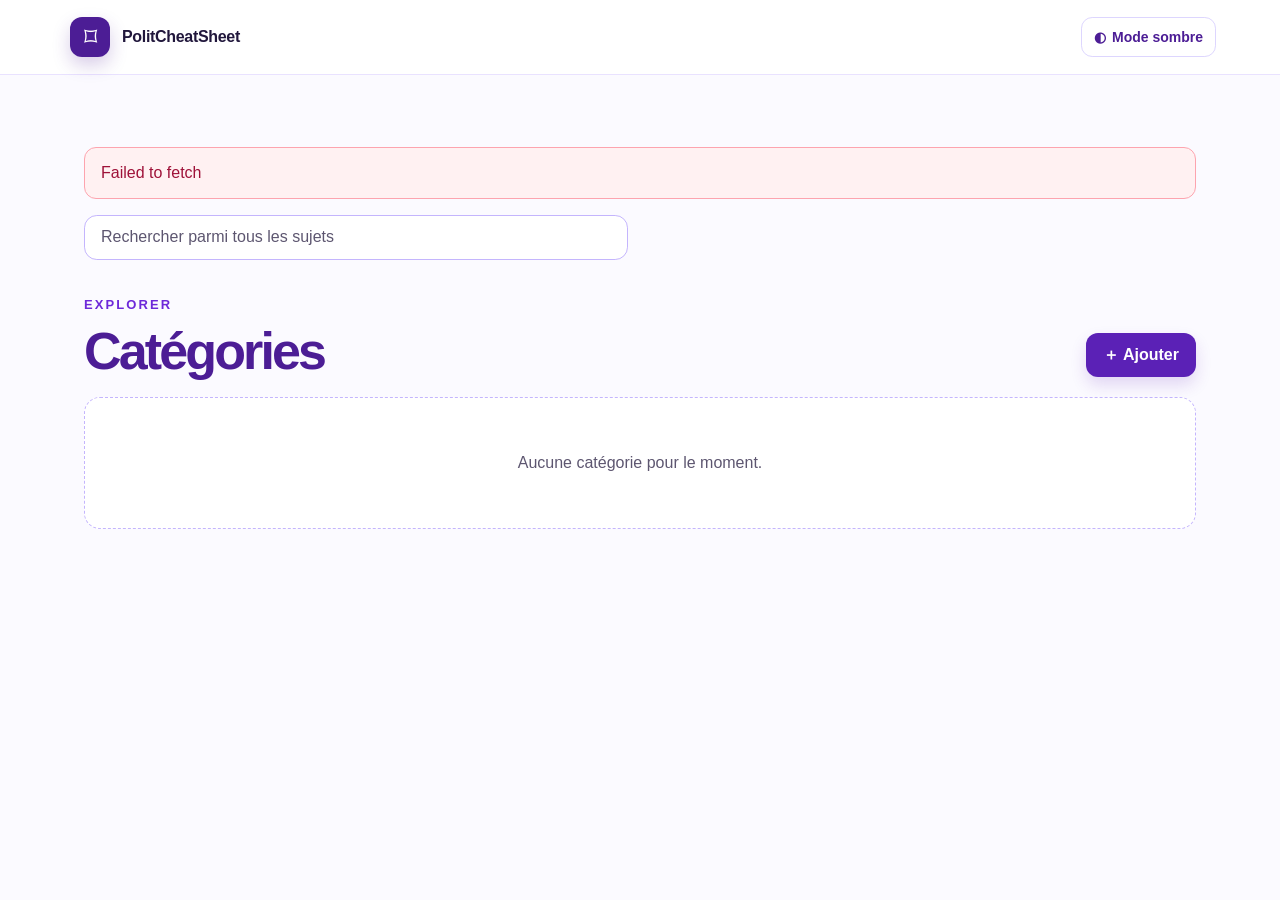
==== index.html @ bf63968e "Rename site to PolitCheatSheet" ====
<!doctype html>
<html lang="fr">
  <head>
    <meta charset="utf-8" />
    <meta name="viewport" content="width=device-width, initial-scale=1" />
    <meta name="description" content="Des repères clairs, rangés par catégorie." />
    <title>PolitCheatSheet</title>
    <link rel="icon" type="image/svg+xml" href="favicon.svg" />
    <link rel="stylesheet" href="styles.css?v=r2-assets-20260921" />
  </head>
  <body>
    <header class="topbar">
      <button class="brand" type="button" data-action="home" aria-label="Retour aux catégories">
        <span class="brand-mark" aria-hidden="true">⌑</span>
        <span><strong>PolitCheatSheet</strong></span>
      </button>
      <div class="header-actions">
        <span class="editor-badge" hidden data-editor-badge>Mode édition</span>
        <button class="theme-toggle" type="button" data-action="toggle-theme" aria-pressed="false">
          <span aria-hidden="true">◐</span><span data-theme-label>Mode sombre</span>
        </button>
      </div>
    </header>

    <main class="page-shell">
      <p class="notice" hidden data-notice></p>
      <div class="search-field">
        <label class="sr-only" for="topic-search">Rechercher parmi tous les sujets</label>
        <input id="topic-search" type="search" placeholder="Rechercher parmi tous les sujets" data-search-input />
        <button class="clear-search" type="button" data-action="clear-search" hidden>Effacer</button>
      </div>
      <section hidden data-search-results-view>
        <div class="search-results-heading">
          <p class="eyebrow">Recherche</p>
          <h1>Résultats</h1>
        </div>
        <div class="card-grid" data-search-results-grid aria-live="polite"></div>
        <p class="loading-state" hidden data-search-loading aria-live="polite"><span class="loading-spinner" aria-hidden="true"></span>Chargement des sujets…</p>
        <p class="empty-state" hidden data-empty-search-results>Aucun sujet ne correspond à votre recherche.</p>
      </section>
      <section data-categories-view>
        <div class="page-heading">
          <div>
            <p class="eyebrow">Explorer</p>
            <h1>Catégories</h1>
          </div>
          <button class="primary-button desktop-add" type="button" data-action="create-category">＋ Ajouter</button>
        </div>
        <div class="card-grid" data-category-grid aria-live="polite"></div>
        <p class="loading-state" data-categories-loading aria-live="polite"><span class="loading-spinner" aria-hidden="true"></span>Chargement des catégories…</p>
        <p class="empty-state" hidden data-empty-categories>Aucune catégorie pour le moment.</p>
        <button class="primary-button mobile-add" type="button" data-action="create-category">＋ Ajouter une catégorie</button>
      </section>

      <section hidden data-topics-view>
        <div class="page-heading topic-heading">
          <div>
            <button class="back-link" type="button" data-action="home">← Toutes les catégories</button>
            <p class="eyebrow">Catégorie</p>
            <h1 data-topic-title></h1>
            <div class="intro" data-topic-description></div>
          </div>
          <button class="primary-button" type="button" data-action="create-topic">＋ Ajouter</button>
        </div>
        <div class="card-grid" data-topic-grid aria-live="polite"></div>
        <p class="loading-state" hidden data-topics-loading aria-live="polite"><span class="loading-spinner" aria-hidden="true"></span>Chargement des sujets…</p>
        <p class="empty-state" hidden data-empty-topics>Aucun sujet ici pour le moment. Utilisez <strong>Ajouter</strong> pour en créer un.</p>
      </section>
    </main>

    <dialog class="modal" data-access-dialog aria-labelledby="access-title">
      <form method="dialog" data-access-form>
        <button class="modal-close" type="button" data-close aria-label="Fermer">×</button>
        <span class="lock" aria-hidden="true">⌁</span>
        <h2 id="access-title">Accès édition</h2>
        <p>Saisissez le code pour ajouter ou modifier une carte. Ce navigateur sera mémorisé pendant 30 jours.</p>
        <label for="access-code">Code d’accès</label>
        <input id="access-code" name="access-code" type="password" autocomplete="current-password" required />
        <button class="primary-button" type="submit">Continuer</button>
      </form>
    </dialog>

    <dialog class="modal" data-editor-dialog aria-labelledby="editor-title">
      <form method="dialog" data-editor-form>
        <button class="modal-close" type="button" data-close aria-label="Fermer">×</button>
        <h2 id="editor-title" data-editor-title>Nouvelle carte</h2>
        <p>Un titre clair et quelques lignes suffisent.</p>
        <label for="card-title">Titre</label>
        <input id="card-title" name="title" maxlength="120" required />
        <label for="card-description">Description</label>
        <div id="card-description" class="description-editor" contenteditable="true" role="textbox" aria-multiline="true" aria-describedby="description-help" data-description-editor></div>
        <p id="description-help" class="editor-help">Markdown accepté : <strong>**gras**</strong>, <em>*italique*</em>, <code>`code`</code>, [lien](https://…), titres (#), listes (-) et citations (&gt;). Collez une image : elle est compressée automatiquement. Cliquez une image pour l’agrandir.</p>
        <input type="file" accept="application/pdf,.pdf" hidden data-pdf-upload />
        <p class="editor-feedback" aria-live="polite" data-editor-feedback></p>
        <div class="dialog-actions"><button class="secondary-button" type="button" data-action="upload-pdf">Ajouter un PDF</button><button class="secondary-button" type="button" data-close>Annuler</button><button class="primary-button" type="submit">Enregistrer</button></div>
      </form>
    </dialog>

    <dialog class="modal" data-detail-dialog aria-labelledby="detail-title">
      <form method="dialog">
        <button class="modal-close" type="button" data-close aria-label="Fermer">×</button>
        <h2 id="detail-title" data-detail-title></h2>
        <div class="detail-copy" data-detail-copy></div>
        <div class="dialog-actions"><button class="secondary-button" type="button" data-close>Fermer</button><button class="primary-button" type="button" data-action="edit-detail">Modifier</button></div>
      </form>
    </dialog>

    <dialog class="image-modal" data-image-dialog aria-label="Image agrandie">
      <button class="modal-close" type="button" data-close aria-label="Fermer">×</button>
      <img data-expanded-image alt="Image agrandie" />
    </dialog>

    <script src="config.js"></script>
    <script src="app.js?v=r2-assets-20260921"></script>
  </body>
</html>
---- styles.css ----
:root { --ink:#21173c; --purple:#5b21b6; --paper:#fbfaff; --line:#e9e2ff; --muted:#5d5670; --surface:#fff; --topbar:rgb(255 255 255 / .95); --card-border:#ddd6fe; --card-first:#faf5ff; --card-first-end:#ede9fe; --card-second:#fdf4ff; --card-second-end:#fae8ff; --card-third:#f5f3ff; --card-third-end:#e0e7ff; --heading:#4c1d95; --accent:#6d28d9; --accent-soft:#ede9fe; --subtle:#f5f3ff; --input-border:#c4b5fd; --input-bg:#fff; --label:#374151; --card-action-line:#ede9fe; --arrow-bg:rgb(255 255 255 / .72); font-family:Avenir Next,Avenir,Segoe UI,sans-serif; color:var(--ink); background:var(--paper); }
:root[data-theme="dark"] { --ink:#f7f2ff; --purple:#8b5cf6; --paper:#140d25; --line:#3d2960; --muted:#d0c7df; --surface:#211635; --topbar:rgb(23 14 42 / .95); --card-border:#4f3a70; --card-first:#2c1d47; --card-first-end:#33204f; --card-second:#382044; --card-second-end:#45244d; --card-third:#20284c; --card-third-end:#2b3260; --heading:#f0e8ff; --accent:#c4b5fd; --accent-soft:#35244f; --subtle:#2d2043; --input-border:#725799; --input-bg:#1c132e; --label:#ece6f7; --card-action-line:#493360; --arrow-bg:rgb(51 36 80 / .9); }
* { box-sizing:border-box; }
body { margin:0; min-width:320px; background:var(--paper); transition:background .2s,color .2s; }
button, input, textarea { font:inherit; }
button { cursor:pointer; }
.topbar { position:sticky; top:0; z-index:5; display:flex; align-items:center; justify-content:space-between; border-bottom:1px solid var(--line); background:var(--topbar); padding:1rem max(1.25rem, calc((100vw - 72rem) / 2)); backdrop-filter:blur(10px); }
.brand { display:flex; gap:.75rem; align-items:center; border:0; background:transparent; color:var(--ink); text-align:left; }
.brand-mark { display:grid; place-items:center; width:2.5rem; height:2.5rem; border-radius:.75rem; color:#fff; background:#4c1d95; font-size:1.65rem; box-shadow:0 8px 18px rgb(76 29 149 / .22); }
.brand strong { display:block; font-size:1rem; letter-spacing:-.02em; }
.header-actions { display:flex; align-items:center; gap:.65rem; }
.editor-badge { border-radius:999px; padding:.4rem .8rem; color:var(--accent); background:var(--accent-soft); font-size:.875rem; font-weight:700; }
.theme-toggle { display:inline-flex; align-items:center; gap:.4rem; min-height:2.5rem; border:1px solid var(--card-border); border-radius:.7rem; padding:.5rem .75rem; color:var(--heading); background:var(--surface); font-size:.875rem; font-weight:800; }
.theme-toggle:hover { background:var(--subtle); }
.page-shell { max-width:72rem; margin:0 auto; padding:3.5rem 1.25rem; }
.page-heading { display:flex; align-items:end; justify-content:space-between; gap:1.25rem; margin-bottom:1.25rem; }
.page-heading h1 { margin:0; color:var(--heading); font-size:clamp(2.35rem, 6vw, 3.25rem); letter-spacing:-.055em; line-height:1; }
.search-results-heading { margin:0 0:1.25rem; }
.search-results-heading h1 { margin:0; color:var(--heading); font-size:clamp(2.1rem, 5vw, 2.8rem); letter-spacing:-.05em; line-height:1; }
.eyebrow { margin:0 0:.5rem; color:var(--accent); font-size:.8125rem; font-weight:800; letter-spacing:.16em; text-transform:uppercase; }
.intro { max-width:34rem; margin:.9rem 0 0; color:var(--muted); font-size:1rem; line-height:1.65; }
.intro > :first-child { margin-top:0; }
.intro > :last-child { margin-bottom:0; }
.search-field { position:relative; max-width:34rem; margin:0 0 1.5rem; }
.search-field input { width:100%; border:1px solid var(--input-border); border-radius:.8rem; padding:.8rem 5.75rem .8rem 1rem; color:var(--ink); background:var(--input-bg); }
.search-field input::placeholder { color:var(--muted); }
.clear-search { position:absolute; top:50%; right:.45rem; transform:translateY(-50%); border:0; border-radius:.55rem; padding:.4rem .55rem; color:var(--accent); background:var(--subtle); font-size:.8rem; font-weight:800; }
.clear-search:hover { color:var(--heading); }
.sr-only { position:absolute; width:1px; height:1px; padding:0; margin:-1px; overflow:hidden; clip:rect(0,0,0,0); white-space:nowrap; border:0; }
.card-grid { display:grid; grid-template-columns:repeat(3,minmax(0,1fr)); gap:1.25rem; }
.card { display:flex; min-height:17rem; flex-direction:column; overflow:hidden; border:1px solid var(--card-border); border-radius:1.25rem; background:var(--surface); box-shadow:0 14px 32px rgb(76 29 149 / .07); transition:transform .2s,box-shadow .2s; }
.card:hover { transform:translateY(-4px); box-shadow:0 22px 40px rgb(76 29 149 / .13); }
.card-main { position:relative; flex:1; width:100%; min-height:13.5rem; border:0; padding:1.6rem; color:var(--ink); text-align:left; background:linear-gradient(135deg,var(--card-first),var(--card-first-end)); }
.card:nth-child(3n+2) .card-main { background:linear-gradient(135deg,var(--card-second),var(--card-second-end)); }
.card:nth-child(3n) .card-main { background:linear-gradient(135deg,var(--card-third),var(--card-third-end)); }
.card-arrow { position:absolute; top:1.35rem; right:1.35rem; display:grid; place-items:center; width:2.25rem; height:2.25rem; border-radius:50%; color:var(--purple); background:var(--arrow-bg); font-size:1.35rem; }
.card h2 { max-width:16rem; margin:0; color:var(--heading); font-size:1.48rem; letter-spacing:-.04em; line-height:1.12; }
.card p { display:-webkit-box; overflow:hidden; margin:.7rem 0 0; color:var(--muted); line-height:1.55; -webkit-box-orient:vertical; -webkit-line-clamp:3; }
.card-actions { display:flex; justify-content:flex-end; gap:.25rem; border-top:1px solid var(--card-action-line); padding:.65rem .85rem; }
.text-button, .back-link { border:0; border-radius:.5rem; padding:.4rem .55rem; color:var(--accent); background:transparent; font-size:.875rem; font-weight:700; }
.text-button:hover, .back-link:hover { color:var(--heading); background:var(--subtle); }
.delete-button { color:#be123c; }
.delete-button:hover { color:#9f1239; background:#fff1f2; }
.primary-button, .secondary-button { display:inline-flex; align-items:center; justify-content:center; min-height:2.75rem; border:1px solid transparent; border-radius:.75rem; padding:.65rem 1rem; font-weight:800; }
.primary-button { color:#fff; background:#5b21b6; box-shadow:0 8px 16px rgb(91 33 182 / .16); }
.primary-button:hover { background:#4c1d95; }
.secondary-button { color:var(--heading); border-color:var(--card-border); background:var(--surface); }
.mobile-add { display:none; width:100%; margin-top:1.5rem; }
.empty-state { margin:0; border:1px dashed var(--input-border); border-radius:1rem; padding:3.5rem 1.25rem; color:var(--muted); background:var(--surface); text-align:center; }
.loading-state { display:flex; align-items:center; justify-content:center; gap:.7rem; margin:0; min-height:13.5rem; color:var(--muted); font-weight:700; }
.loading-state[hidden] { display:none; }
.loading-spinner { width:1.2rem; height:1.2rem; border:2px solid var(--line); border-top-color:var(--accent); border-radius:50%; animation:spin .7s linear infinite; }
@keyframes spin { to { transform:rotate(360deg); } }
.notice { margin:0 0:1.5rem; border:1px solid #fda4af; border-radius:.75rem; padding:.8rem 1rem; color:#9f1239; background:#fff1f2; line-height:1.5; }
:root[data-theme="dark"] .notice { color:#fecdd3; background:#3b1726; border-color:#9f1239; }
.modal { width:min(100% - 2rem, 32rem); border:1px solid var(--card-border); border-radius:1.25rem; padding:0; color:var(--ink); background:var(--surface); box-shadow:0 22px 70px rgb(0 0 0 / .4); }
.modal::backdrop { background:rgb(25 12 50 / .5); }
.modal form { position:relative; display:grid; gap:.7rem; padding:1.75rem; }
.modal h2 { margin:.2rem 2rem .1rem 0; color:var(--heading); font-size:1.7rem; letter-spacing:-.04em; }
.modal p { margin:0 0:.7rem; color:var(--muted); line-height:1.55; }
.modal label { margin-top:.35rem; color:var(--label); font-size:.9rem; font-weight:800; }
.modal input, .modal textarea { width:100%; border:1px solid var(--input-border); border-radius:.75rem; padding:.75rem; color:var(--ink); background:var(--input-bg); }
.description-editor { min-height:9rem; overflow:auto; border:1px solid var(--input-border); border-radius:.75rem; padding:.75rem; color:var(--ink); background:var(--input-bg); line-height:1.55; white-space:pre-wrap; }
.description-editor:empty::before { content:"Écrivez une description ou collez une image"; color:var(--muted); }
.description-editor img, .detail-copy img, .intro img { display:block; width:auto; max-width:100%; max-height:24rem; margin:.8rem 0; border-radius:.75rem; cursor:zoom-in; }
.editor-help, .editor-feedback { margin:0; color:var(--muted); font-size:.82rem; line-height:1.45; }
.editor-feedback { min-height:1.2rem; color:var(--accent); }
.modal input:focus, .modal textarea:focus, .description-editor:focus, .search-field input:focus, button:focus-visible { outline:3px solid var(--input-border); outline-offset:2px; }
.modal-close { position:absolute; top:1rem; right:1rem; border:0; border-radius:.5rem; width:2rem; height:2rem; color:var(--accent); background:var(--subtle); font-size:1.4rem; }
.lock { display:grid; place-items:center; width:2.5rem; height:2.5rem; border-radius:.75rem; color:var(--accent); background:var(--accent-soft); font-size:1.5rem; }
.dialog-actions { display:flex; justify-content:flex-end; gap:.6rem; margin-top:.5rem; }
.detail-copy { overflow-wrap:anywhere; line-height:1.65; }
.detail-copy > :first-child { margin-top:0; }
.detail-copy > :last-child { margin-bottom:0; }
.detail-copy h1, .detail-copy h2, .detail-copy h3, .intro h1, .intro h2, .intro h3 { color:var(--heading); letter-spacing:-.03em; }
.detail-copy h1, .intro h1 { font-size:1.5rem; }
.detail-copy h2, .intro h2 { font-size:1.25rem; }
.detail-copy h3, .intro h3 { font-size:1.08rem; }
.detail-copy ul, .detail-copy ol, .intro ul, .intro ol { padding-left:1.35rem; }
.detail-copy blockquote, .intro blockquote { margin:1rem 0; border-left:3px solid var(--accent); padding-left:1rem; color:var(--muted); }
.detail-copy code, .intro code { border-radius:.3rem; padding:.1rem .3rem; background:var(--subtle); font-family:ui-monospace,SFMono-Regular,Menlo,monospace; font-size:.9em; }
.detail-copy a, .intro a { color:var(--accent); font-weight:700; }
.detail-copy hr, .intro hr { border:0; border-top:1px solid var(--line); margin:1.25rem 0; }
.image-modal { position:relative; width:auto; max-width:min(100% - 2rem, 72rem); max-height:calc(100vh - 2rem); overflow:hidden; border:1px solid var(--card-border); border-radius:1rem; padding:0; background:var(--surface); box-shadow:0 22px 70px rgb(0 0 0 / .55); }
.image-modal::backdrop { background:rgb(0 0 0 / .72); }
.image-modal img { display:block; max-width:100%; max-height:calc(100vh - 2rem); object-fit:contain; }
@media (max-width: 760px) { .topbar { padding:1rem 1.25rem; } .editor-badge { display:none; } .theme-toggle { min-width:2.5rem; padding:.5rem; justify-content:center; } .theme-toggle [data-theme-label] { position:absolute; width:1px; height:1px; overflow:hidden; clip:rect(0,0,0,0); } .page-shell { padding:2.5rem 1.25rem; } .card-grid { grid-template-columns:1fr; } .desktop-add { display:none; } .mobile-add { display:inline-flex; } .topic-heading { align-items:start; } }
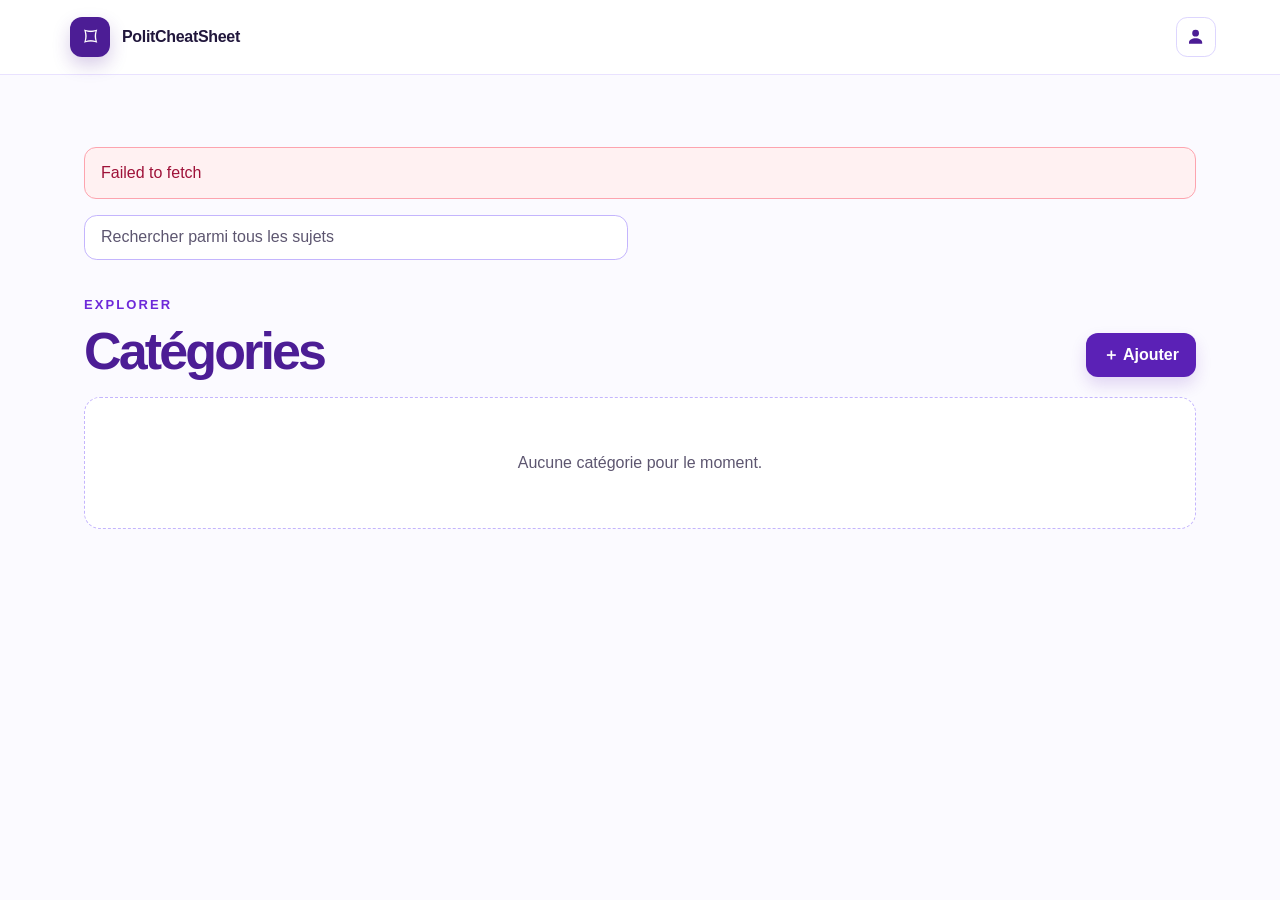
==== commit 03d11ec4: "Replace remembered devices with named sessions" ====
--- a/index.html
+++ b/index.html
@@ -6,7 +6,7 @@
     <meta name="description" content="Des repères clairs, rangés par catégorie." />
     <title>PolitCheatSheet</title>
     <link rel="icon" type="image/svg+xml" href="favicon.svg" />
-    <link rel="stylesheet" href="styles.css?v=r2-assets-20260921" />
+    <link rel="stylesheet" href="styles.css?v=account-menu-20260922" />
   </head>
   <body>
     <header class="topbar">
@@ -15,10 +15,17 @@
         <span><strong>PolitCheatSheet</strong></span>
       </button>
       <div class="header-actions">
-        <span class="editor-badge" hidden data-editor-badge>Mode édition</span>
-        <button class="theme-toggle" type="button" data-action="toggle-theme" aria-pressed="false">
-          <span aria-hidden="true">◐</span><span data-theme-label>Mode sombre</span>
+        <span class="editor-badge" hidden data-connected-user></span>
+        <button class="user-connect" type="button" data-action="open-login" aria-label="Se connecter" title="Se connecter" hidden data-connect-button>
+          <svg viewBox="0 0 24 24" aria-hidden="true"><path d="M12 12a4.25 4.25 0 1 0 0-8.5 4.25 4.25 0 0 0 0 8.5Zm0 2c-4.55 0-8.25 2.35-8.25 5.25V21h16.5v-1.75C20.25 16.35 16.55 14 12 14Z"/></svg>
         </button>
+        <div class="user-menu-wrap" data-user-menu-wrap hidden>
+          <button class="menu-toggle" type="button" data-action="toggle-menu" aria-label="Ouvrir le menu" aria-expanded="false" aria-controls="user-menu"><span></span><span></span><span></span></button>
+          <div class="user-menu" id="user-menu" data-user-menu hidden>
+            <button class="user-menu-item" type="button" data-action="toggle-theme"><span aria-hidden="true">◐</span><span data-theme-label>Mode sombre</span></button>
+            <button class="user-menu-item disconnect-item" type="button" data-action="disconnect">Se déconnecter</button>
+          </div>
+        </div>
       </div>
     </header>
 
@@ -73,7 +80,9 @@
         <button class="modal-close" type="button" data-close aria-label="Fermer">×</button>
         <span class="lock" aria-hidden="true">⌁</span>
         <h2 id="access-title">Accès édition</h2>
-        <p>Saisissez le code pour ajouter ou modifier une carte. Ce navigateur sera mémorisé pendant 30 jours.</p>
+        <p>Saisissez votre nom d’utilisateur et le code pour ajouter ou modifier une carte. Votre nom sera retenu sur ce navigateur.</p>
+        <label for="editor-username">Nom d’utilisateur</label>
+        <input id="editor-username" name="username" maxlength="120" autocomplete="username" required />
         <label for="access-code">Code d’accès</label>
         <input id="access-code" name="access-code" type="password" autocomplete="current-password" required />
         <button class="primary-button" type="submit">Continuer</button>
@@ -87,6 +96,10 @@
         <p>Un titre clair et quelques lignes suffisent.</p>
         <label for="card-title">Titre</label>
         <input id="card-title" name="title" maxlength="120" required />
+        <div data-author-field hidden>
+          <label for="card-author">Auteur <span aria-hidden="true">(facultatif)</span></label>
+          <input id="card-author" name="author" maxlength="120" autocomplete="name" />
+        </div>
         <label for="card-description">Description</label>
         <div id="card-description" class="description-editor" contenteditable="true" role="textbox" aria-multiline="true" aria-describedby="description-help" data-description-editor></div>
         <p id="description-help" class="editor-help">Markdown accepté : <strong>**gras**</strong>, <em>*italique*</em>, <code>`code`</code>, [lien](https://…), titres (#), listes (-) et citations (&gt;). Collez une image : elle est compressée automatiquement. Cliquez une image pour l’agrandir.</p>
@@ -100,6 +113,7 @@
       <form method="dialog">
         <button class="modal-close" type="button" data-close aria-label="Fermer">×</button>
         <h2 id="detail-title" data-detail-title></h2>
+        <p class="detail-author" hidden data-detail-author></p>
         <div class="detail-copy" data-detail-copy></div>
         <div class="dialog-actions"><button class="secondary-button" type="button" data-close>Fermer</button><button class="primary-button" type="button" data-action="edit-detail">Modifier</button></div>
       </form>
@@ -111,6 +125,6 @@
     </dialog>
 
     <script src="config.js"></script>
-    <script src="app.js?v=r2-assets-20260921"></script>
+    <script src="app.js?v=account-menu-20260922"></script>
   </body>
 </html>
--- a/styles.css
+++ b/styles.css
@@ -1,5 +1,5 @@
-:root { --ink:#21173c; --purple:#5b21b6; --paper:#fbfaff; --line:#e9e2ff; --muted:#5d5670; --surface:#fff; --topbar:rgb(255 255 255 / .95); --card-border:#ddd6fe; --card-first:#faf5ff; --card-first-end:#ede9fe; --card-second:#fdf4ff; --card-second-end:#fae8ff; --card-third:#f5f3ff; --card-third-end:#e0e7ff; --heading:#4c1d95; --accent:#6d28d9; --accent-soft:#ede9fe; --subtle:#f5f3ff; --input-border:#c4b5fd; --input-bg:#fff; --label:#374151; --card-action-line:#ede9fe; --arrow-bg:rgb(255 255 255 / .72); font-family:Avenir Next,Avenir,Segoe UI,sans-serif; color:var(--ink); background:var(--paper); }
-:root[data-theme="dark"] { --ink:#f7f2ff; --purple:#8b5cf6; --paper:#140d25; --line:#3d2960; --muted:#d0c7df; --surface:#211635; --topbar:rgb(23 14 42 / .95); --card-border:#4f3a70; --card-first:#2c1d47; --card-first-end:#33204f; --card-second:#382044; --card-second-end:#45244d; --card-third:#20284c; --card-third-end:#2b3260; --heading:#f0e8ff; --accent:#c4b5fd; --accent-soft:#35244f; --subtle:#2d2043; --input-border:#725799; --input-bg:#1c132e; --label:#ece6f7; --card-action-line:#493360; --arrow-bg:rgb(51 36 80 / .9); }
+:root { --ink:#21173c; --purple:#5b21b6; --paper:#fbfaff; --line:#e9e2ff; --muted:#5d5670; --surface:#fff; --topbar:rgb(255 255 255 / .95); --card-border:#ddd6fe; --card-first:#faf5ff; --card-first-end:#ede9fe; --card-second:#fdf4ff; --card-second-end:#fae8ff; --card-third:#f5f3ff; --card-third-end:#e0e7ff; --heading:#4c1d95; --accent:#6d28d9; --accent-soft:#ede9fe; --subtle:#f5f3ff; --input-border:#c4b5fd; --input-bg:#fff; --label:#374151; --card-action-line:#ede9fe; --arrow-bg:rgb(255 255 255 / .72); --author-ink:#4c1d95; --author-bg:#ede9fe; --author-border:#c4b5fd; font-family:Avenir Next,Avenir,Segoe UI,sans-serif; color:var(--ink); background:var(--paper); }
+:root[data-theme="dark"] { --ink:#f7f2ff; --purple:#8b5cf6; --paper:#140d25; --line:#3d2960; --muted:#d0c7df; --surface:#211635; --topbar:rgb(23 14 42 / .95); --card-border:#4f3a70; --card-first:#2c1d47; --card-first-end:#33204f; --card-second:#382044; --card-second-end:#45244d; --card-third:#20284c; --card-third-end:#2b3260; --heading:#f0e8ff; --accent:#c4b5fd; --accent-soft:#35244f; --subtle:#2d2043; --input-border:#725799; --input-bg:#1c132e; --label:#ece6f7; --card-action-line:#493360; --arrow-bg:rgb(51 36 80 / .9); --author-ink:#f0e8ff; --author-bg:#452f67; --author-border:#725799; }
 * { box-sizing:border-box; }
 body { margin:0; min-width:320px; background:var(--paper); transition:background .2s,color .2s; }
 button, input, textarea { font:inherit; }
@@ -10,8 +10,16 @@
 .brand strong { display:block; font-size:1rem; letter-spacing:-.02em; }
 .header-actions { display:flex; align-items:center; gap:.65rem; }
 .editor-badge { border-radius:999px; padding:.4rem .8rem; color:var(--accent); background:var(--accent-soft); font-size:.875rem; font-weight:700; }
-.theme-toggle { display:inline-flex; align-items:center; gap:.4rem; min-height:2.5rem; border:1px solid var(--card-border); border-radius:.7rem; padding:.5rem .75rem; color:var(--heading); background:var(--surface); font-size:.875rem; font-weight:800; }
-.theme-toggle:hover { background:var(--subtle); }
+.user-connect, .menu-toggle { display:grid; place-content:center; gap:4px; width:2.5rem; height:2.5rem; border:1px solid var(--card-border); border-radius:.7rem; color:var(--heading); background:var(--surface); }
+.user-connect:hover, .menu-toggle:hover { background:var(--subtle); }
+.user-connect svg { width:1.2rem; height:1.2rem; fill:currentColor; }
+.user-menu-wrap { position:relative; }
+.menu-toggle span { display:block; width:1.1rem; height:2px; border-radius:2px; background:currentColor; }
+.user-menu { position:absolute; top:calc(100% + .55rem); right:0; z-index:10; display:grid; min-width:12rem; overflow:hidden; border:1px solid var(--card-border); border-radius:.8rem; padding:.35rem; background:var(--surface); box-shadow:0 12px 30px rgb(35 20 60 / .18); }
+.user-menu[hidden], .user-menu-wrap[hidden], .user-connect[hidden] { display:none; }
+.user-menu-item { display:flex; align-items:center; gap:.65rem; width:100%; border:0; border-radius:.55rem; padding:.7rem .75rem; color:var(--ink); background:transparent; font-weight:700; text-align:left; white-space:nowrap; }
+.user-menu-item:hover { color:var(--heading); background:var(--subtle); }
+.disconnect-item { color:#be123c; }
 .page-shell { max-width:72rem; margin:0 auto; padding:3.5rem 1.25rem; }
 .page-heading { display:flex; align-items:end; justify-content:space-between; gap:1.25rem; margin-bottom:1.25rem; }
 .page-heading h1 { margin:0; color:var(--heading); font-size:clamp(2.35rem, 6vw, 3.25rem); letter-spacing:-.055em; line-height:1; }
@@ -36,6 +44,7 @@
 .card-arrow { position:absolute; top:1.35rem; right:1.35rem; display:grid; place-items:center; width:2.25rem; height:2.25rem; border-radius:50%; color:var(--purple); background:var(--arrow-bg); font-size:1.35rem; }
 .card h2 { max-width:16rem; margin:0; color:var(--heading); font-size:1.48rem; letter-spacing:-.04em; line-height:1.12; }
 .card p { display:-webkit-box; overflow:hidden; margin:.7rem 0 0; color:var(--muted); line-height:1.55; -webkit-box-orient:vertical; -webkit-line-clamp:3; }
+.card .card-author { display:table; max-width:100%; margin-top:.9rem; border:1px solid var(--author-border); border-radius:999px; padding:.28rem .7rem; color:var(--author-ink); background:var(--author-bg); font-size:.78rem; font-weight:800; line-height:1.25; }
 .card-actions { display:flex; justify-content:flex-end; gap:.25rem; border-top:1px solid var(--card-action-line); padding:.65rem .85rem; }
 .text-button, .back-link { border:0; border-radius:.5rem; padding:.4rem .55rem; color:var(--accent); background:transparent; font-size:.875rem; font-weight:700; }
 .text-button:hover, .back-link:hover { color:var(--heading); background:var(--subtle); }
@@ -58,6 +67,7 @@
 .modal form { position:relative; display:grid; gap:.7rem; padding:1.75rem; }
 .modal h2 { margin:.2rem 2rem .1rem 0; color:var(--heading); font-size:1.7rem; letter-spacing:-.04em; }
 .modal p { margin:0 0:.7rem; color:var(--muted); line-height:1.55; }
+.modal .detail-author { margin:0 0:.7rem; color:var(--accent); font-size:.9rem; font-weight:800; }
 .modal label { margin-top:.35rem; color:var(--label); font-size:.9rem; font-weight:800; }
 .modal input, .modal textarea { width:100%; border:1px solid var(--input-border); border-radius:.75rem; padding:.75rem; color:var(--ink); background:var(--input-bg); }
 .description-editor { min-height:9rem; overflow:auto; border:1px solid var(--input-border); border-radius:.75rem; padding:.75rem; color:var(--ink); background:var(--input-bg); line-height:1.55; white-space:pre-wrap; }
@@ -84,4 +94,4 @@
 .image-modal { position:relative; width:auto; max-width:min(100% - 2rem, 72rem); max-height:calc(100vh - 2rem); overflow:hidden; border:1px solid var(--card-border); border-radius:1rem; padding:0; background:var(--surface); box-shadow:0 22px 70px rgb(0 0 0 / .55); }
 .image-modal::backdrop { background:rgb(0 0 0 / .72); }
 .image-modal img { display:block; max-width:100%; max-height:calc(100vh - 2rem); object-fit:contain; }
-@media (max-width: 760px) { .topbar { padding:1rem 1.25rem; } .editor-badge { display:none; } .theme-toggle { min-width:2.5rem; padding:.5rem; justify-content:center; } .theme-toggle [data-theme-label] { position:absolute; width:1px; height:1px; overflow:hidden; clip:rect(0,0,0,0); } .page-shell { padding:2.5rem 1.25rem; } .card-grid { grid-template-columns:1fr; } .desktop-add { display:none; } .mobile-add { display:inline-flex; } .topic-heading { align-items:start; } }
+@media (max-width: 760px) { .topbar { padding:1rem 1.25rem; } .editor-badge { max-width:12rem; overflow:hidden; text-overflow:ellipsis; white-space:nowrap; } .page-shell { padding:2.5rem 1.25rem; } .card-grid { grid-template-columns:1fr; } .desktop-add { display:none; } .mobile-add { display:inline-flex; } .topic-heading { align-items:start; } }
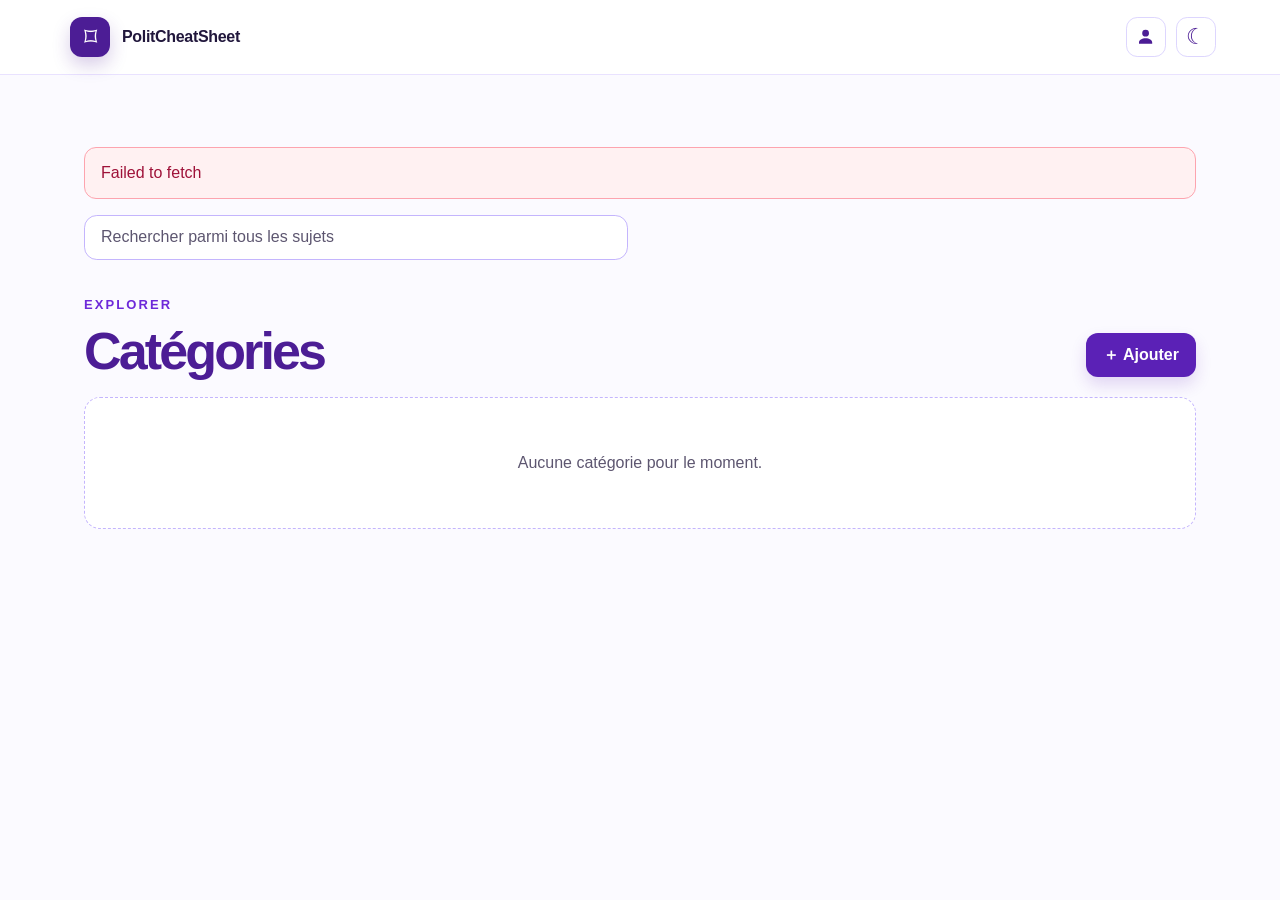
==== commit eb9c1f5c: "Make theme toggle available to all visitors" ====
--- a/index.html
+++ b/index.html
@@ -6,7 +6,7 @@
     <meta name="description" content="Des repères clairs, rangés par catégorie." />
     <title>PolitCheatSheet</title>
     <link rel="icon" type="image/svg+xml" href="favicon.svg" />
-    <link rel="stylesheet" href="styles.css?v=account-menu-20260922" />
+    <link rel="stylesheet" href="styles.css?v=theme-toggle-20260923" />
   </head>
   <body>
     <header class="topbar">
@@ -22,10 +22,10 @@
         <div class="user-menu-wrap" data-user-menu-wrap hidden>
           <button class="menu-toggle" type="button" data-action="toggle-menu" aria-label="Ouvrir le menu" aria-expanded="false" aria-controls="user-menu"><span></span><span></span><span></span></button>
           <div class="user-menu" id="user-menu" data-user-menu hidden>
-            <button class="user-menu-item" type="button" data-action="toggle-theme"><span aria-hidden="true">◐</span><span data-theme-label>Mode sombre</span></button>
             <button class="user-menu-item disconnect-item" type="button" data-action="disconnect">Se déconnecter</button>
           </div>
         </div>
+        <button class="theme-toggle" type="button" data-action="toggle-theme" aria-label="Activer le mode sombre" title="Mode sombre"><span aria-hidden="true" data-theme-icon>☾</span></button>
       </div>
     </header>
 
@@ -51,12 +51,12 @@
             <p class="eyebrow">Explorer</p>
             <h1>Catégories</h1>
           </div>
-          <button class="primary-button desktop-add" type="button" data-action="create-category">＋ Ajouter</button>
+          <button class="primary-button desktop-add" type="button" data-action="create-category" hidden>＋ Ajouter</button>
         </div>
         <div class="card-grid" data-category-grid aria-live="polite"></div>
         <p class="loading-state" data-categories-loading aria-live="polite"><span class="loading-spinner" aria-hidden="true"></span>Chargement des catégories…</p>
         <p class="empty-state" hidden data-empty-categories>Aucune catégorie pour le moment.</p>
-        <button class="primary-button mobile-add" type="button" data-action="create-category">＋ Ajouter une catégorie</button>
+        <button class="primary-button mobile-add" type="button" data-action="create-category" hidden>＋ Ajouter une catégorie</button>
       </section>
 
       <section hidden data-topics-view>
@@ -67,7 +67,7 @@
             <h1 data-topic-title></h1>
             <div class="intro" data-topic-description></div>
           </div>
-          <button class="primary-button" type="button" data-action="create-topic">＋ Ajouter</button>
+          <button class="primary-button" type="button" data-action="create-topic" hidden>＋ Ajouter</button>
         </div>
         <div class="card-grid" data-topic-grid aria-live="polite"></div>
         <p class="loading-state" hidden data-topics-loading aria-live="polite"><span class="loading-spinner" aria-hidden="true"></span>Chargement des sujets…</p>
@@ -115,7 +115,7 @@
         <h2 id="detail-title" data-detail-title></h2>
         <p class="detail-author" hidden data-detail-author></p>
         <div class="detail-copy" data-detail-copy></div>
-        <div class="dialog-actions"><button class="secondary-button" type="button" data-close>Fermer</button><button class="primary-button" type="button" data-action="edit-detail">Modifier</button></div>
+        <div class="dialog-actions"><button class="secondary-button" type="button" data-close>Fermer</button><button class="primary-button" type="button" data-action="edit-detail" hidden>Modifier</button></div>
       </form>
     </dialog>
 
@@ -125,6 +125,6 @@
     </dialog>
 
     <script src="config.js"></script>
-    <script src="app.js?v=account-menu-20260922"></script>
+    <script src="app.js?v=remembered-20260922"></script>
   </body>
 </html>
--- a/styles.css
+++ b/styles.css
@@ -10,9 +10,10 @@
 .brand strong { display:block; font-size:1rem; letter-spacing:-.02em; }
 .header-actions { display:flex; align-items:center; gap:.65rem; }
 .editor-badge { border-radius:999px; padding:.4rem .8rem; color:var(--accent); background:var(--accent-soft); font-size:.875rem; font-weight:700; }
-.user-connect, .menu-toggle { display:grid; place-content:center; gap:4px; width:2.5rem; height:2.5rem; border:1px solid var(--card-border); border-radius:.7rem; color:var(--heading); background:var(--surface); }
-.user-connect:hover, .menu-toggle:hover { background:var(--subtle); }
+.user-connect, .theme-toggle, .menu-toggle { display:grid; place-content:center; gap:4px; width:2.5rem; height:2.5rem; border:1px solid var(--card-border); border-radius:.7rem; color:var(--heading); background:var(--surface); }
+.user-connect:hover, .theme-toggle:hover, .menu-toggle:hover { background:var(--subtle); }
 .user-connect svg { width:1.2rem; height:1.2rem; fill:currentColor; }
+.theme-toggle span { font-size:1.35rem; line-height:1; }
 .user-menu-wrap { position:relative; }
 .menu-toggle span { display:block; width:1.1rem; height:2px; border-radius:2px; background:currentColor; }
 .user-menu { position:absolute; top:calc(100% + .55rem); right:0; z-index:10; display:grid; min-width:12rem; overflow:hidden; border:1px solid var(--card-border); border-radius:.8rem; padding:.35rem; background:var(--surface); box-shadow:0 12px 30px rgb(35 20 60 / .18); }
